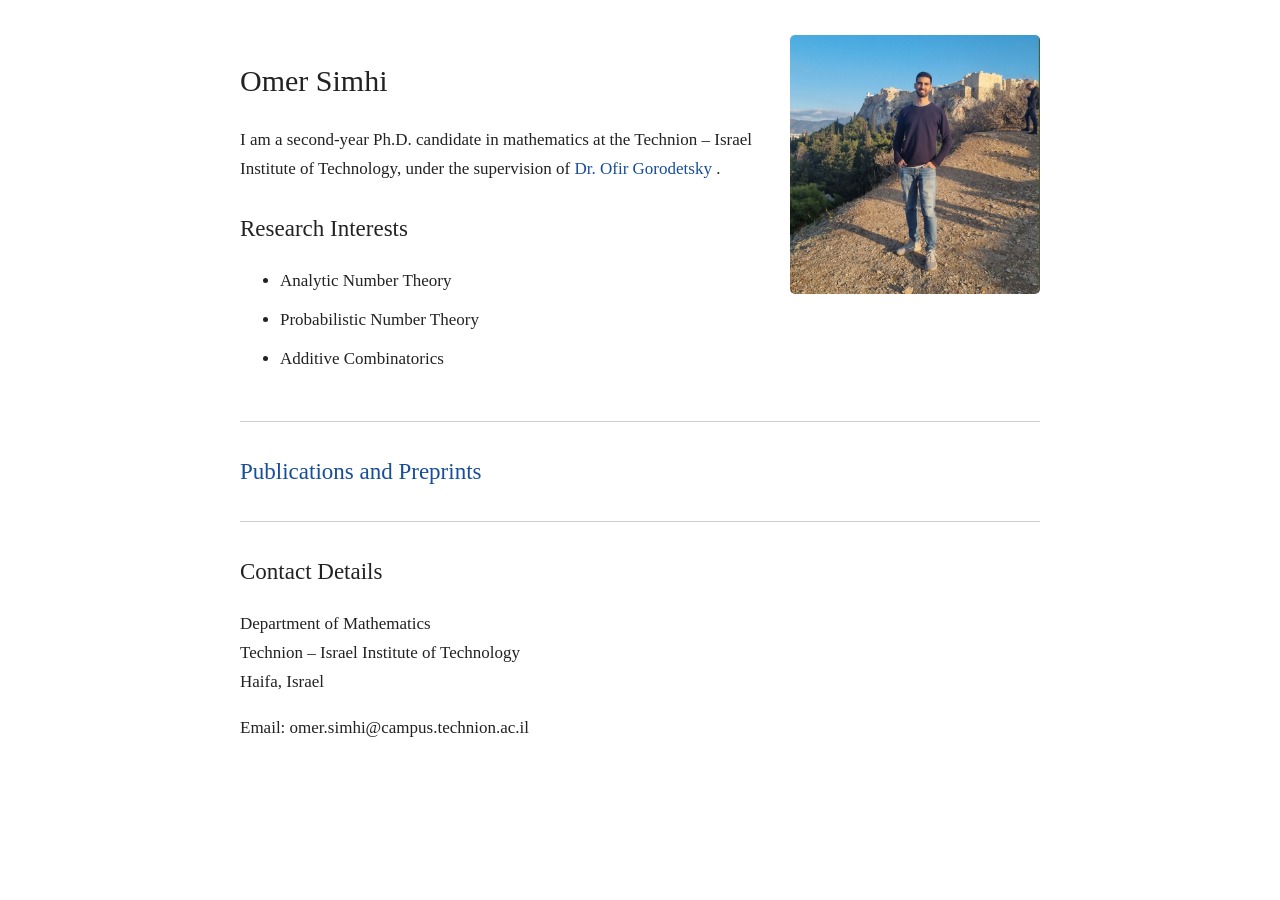
==== index.html @ 4840f5c9 "Update index.html" ====
<!DOCTYPE html>
<html lang="en">
<head>
    <meta charset="UTF-8">
    <meta name="viewport" content="width=device-width, initial-scale=1">
    <title>Omer Simhi - Homepage</title>
    <link rel="stylesheet" href="style.css">
</head>

<body>
<main>

    <div class="top-section">

        <div class="top-text">

            <h1>Omer Simhi</h1>

            <p>
                I am a second-year Ph.D. candidate in mathematics
                at the Technion – Israel Institute of Technology,
                under the supervision of
                <a href="https://ofir-gorodetsky.github.io/">
                    Dr. Ofir Gorodetsky
                </a>.
            </p>

            <h2>Research Interests</h2>

            <ul>
                <li>Analytic Number Theory</li>
                <li>Probabilistic Number Theory</li>
                <li>Additive Combinatorics</li>
            </ul>

        </div>

        <img src="images/Omer_Simhi_personal_page.png"
             alt="Omer Simhi"
             class="profile-photo">

    </div>

    <hr>

    <h2>
        <a href="publications.html">
            Publications and Preprints
        </a>
    </h2>

    <hr>

    <h2>Contact Details</h2>

    <p>
        Department of Mathematics<br>
        Technion – Israel Institute of Technology<br>
        Haifa, Israel
    </p>

    <p>Email: omer.simhi@campus.technion.ac.il</p>

</main>
</body>
</html>
---- style.css ----
body {
    font-family: Georgia, "Times New Roman", serif;
    font-size: 17px;
    line-height: 1.7;
    color: #222;
    background-color: white;
    margin: 0;
    padding: 35px 20px;
}

main {
    max-width: 800px;
    margin: 0 auto;
}

h1 {
    font-size: 30px;
    font-weight: normal;
}

h2 {
    font-size: 23px;
    font-weight: normal;
    margin-top: 25px;
}

a {
    color: #174d99;
    text-decoration: none;
}

a:hover {
    text-decoration: underline;
}

hr {
    border: none;
    border-top: 1px solid #ccc;
    margin: 30px 0;
}

li {
    margin-bottom: 10px;
}

/* Top section: text on left, photo on right */

.top-section {
    display: flex;
    align-items: flex-start;
    justify-content: space-between;
    gap: 30px;
}

.top-text {
    flex: 1;
    min-width: 0;
}

.profile-photo {
    width: 250px;
    max-width: 35%;
    height: auto;
    border-radius: 5px;
    flex-shrink: 0;
    margin-left: auto;
}

/* Mobile devices */

@media (max-width: 650px) {
    .top-section {
        flex-direction: column;
    }

    .profile-photo {
        width: 200px;
        max-width: 100%;
        align-self: flex-end;
        margin-left: 0;
    }
}
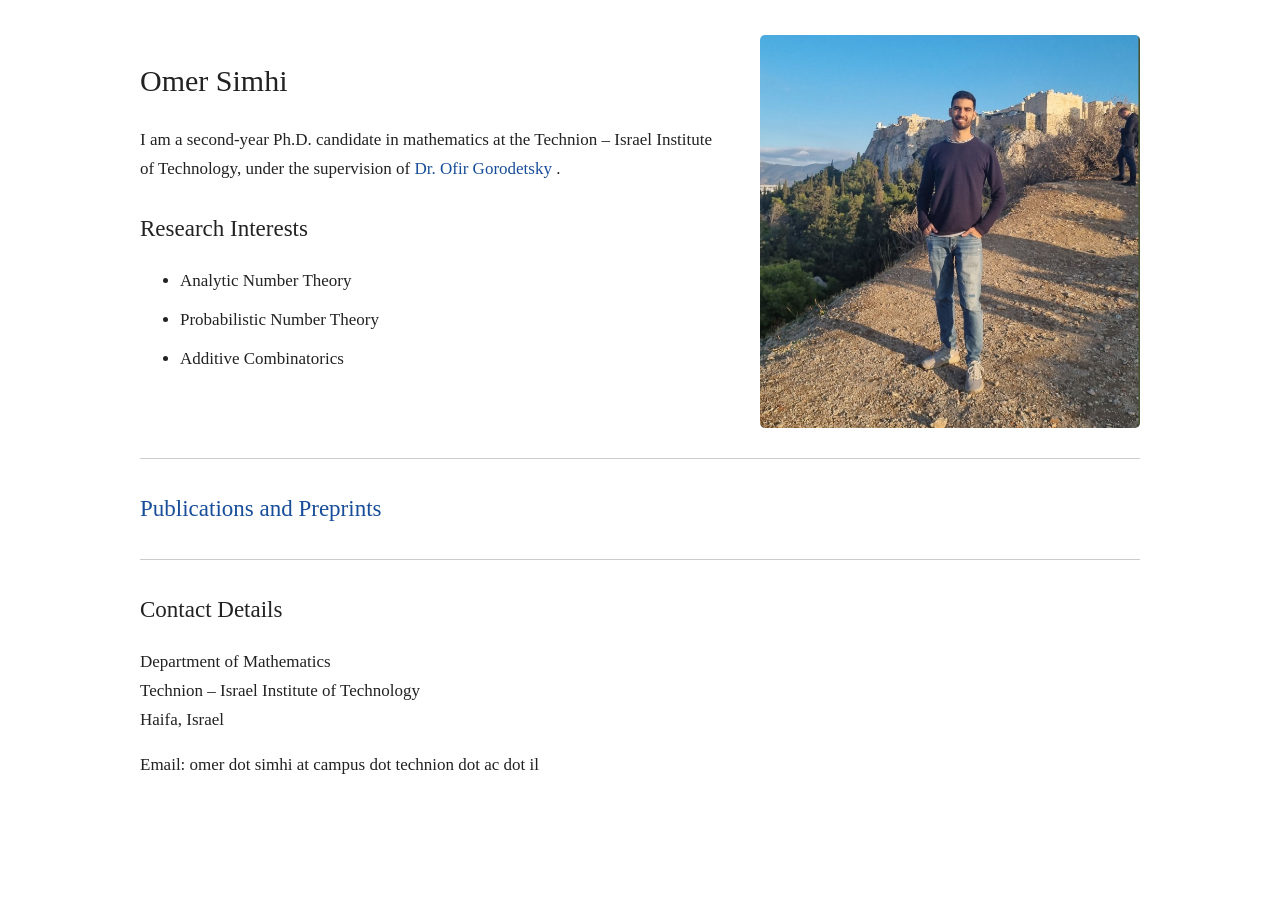
==== commit 9d789c23: "Update index.html" ====
--- a/index.html
+++ b/index.html
@@ -59,7 +59,7 @@
         Haifa, Israel
     </p>
 
-    <p>Email: omer.simhi@campus.technion.ac.il</p>
+    <p>Email: omer dot simhi at campus dot technion dot ac dot il</p>
 
 </main>
 </body>
--- a/style.css
+++ b/style.css
@@ -9,7 +9,7 @@
 }
 
 main {
-    max-width: 800px;
+    max-width: 1000px;
     margin: 0 auto;
 }
 
@@ -58,8 +58,8 @@
 }
 
 .profile-photo {
-    width: 250px;
-    max-width: 35%;
+    width: 380px;
+    max-width: none;
     height: auto;
     border-radius: 5px;
     flex-shrink: 0;
@@ -74,7 +74,7 @@
     }
 
     .profile-photo {
-        width: 200px;
+        width: 280px;
         max-width: 100%;
         align-self: flex-end;
         margin-left: 0;
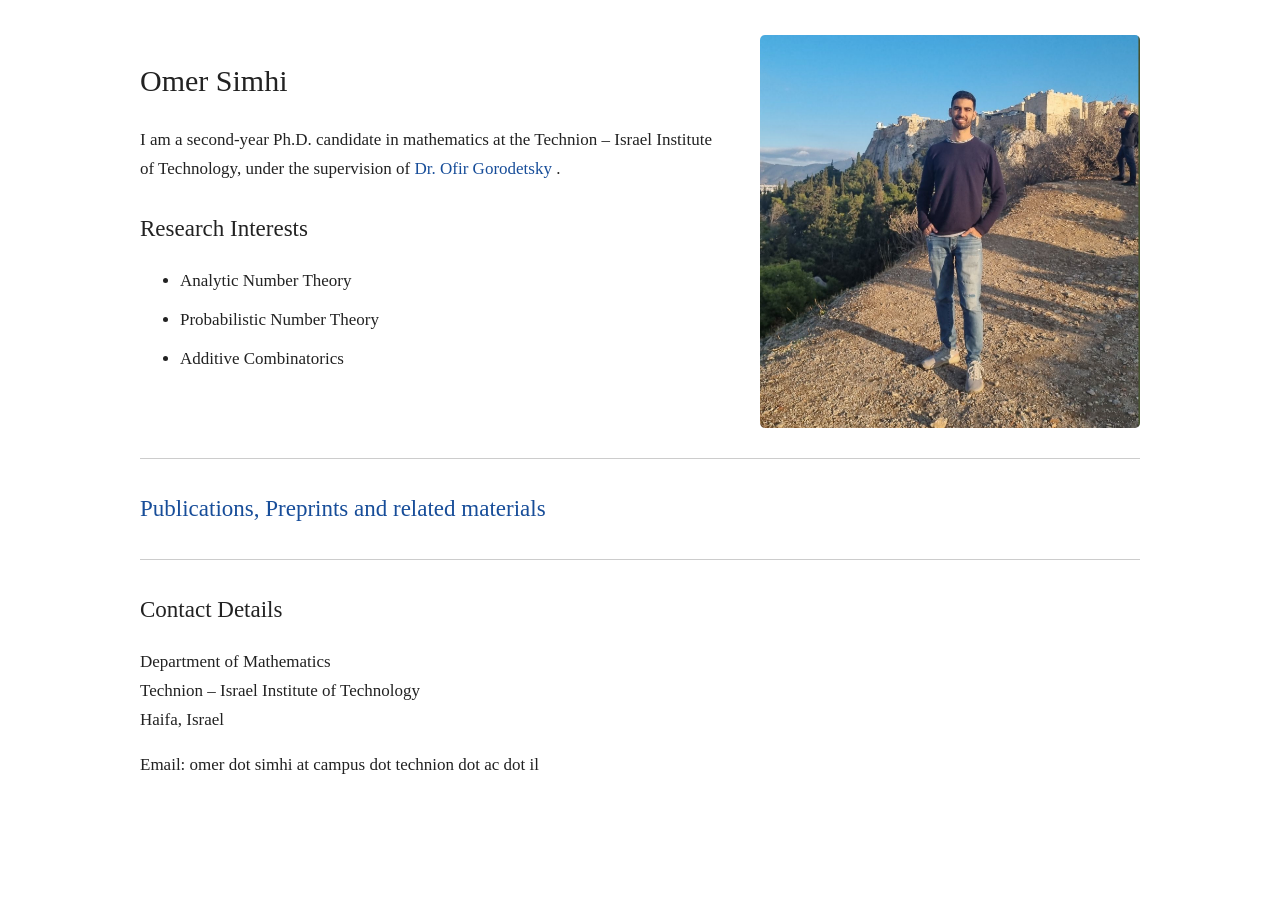
==== commit cbcc4cc5: "Update index.html" ====
--- a/index.html
+++ b/index.html
@@ -45,7 +45,7 @@
 
     <h2>
         <a href="publications.html">
-            Publications and Preprints
+            Publications, Preprints and related materials 
         </a>
     </h2>
 
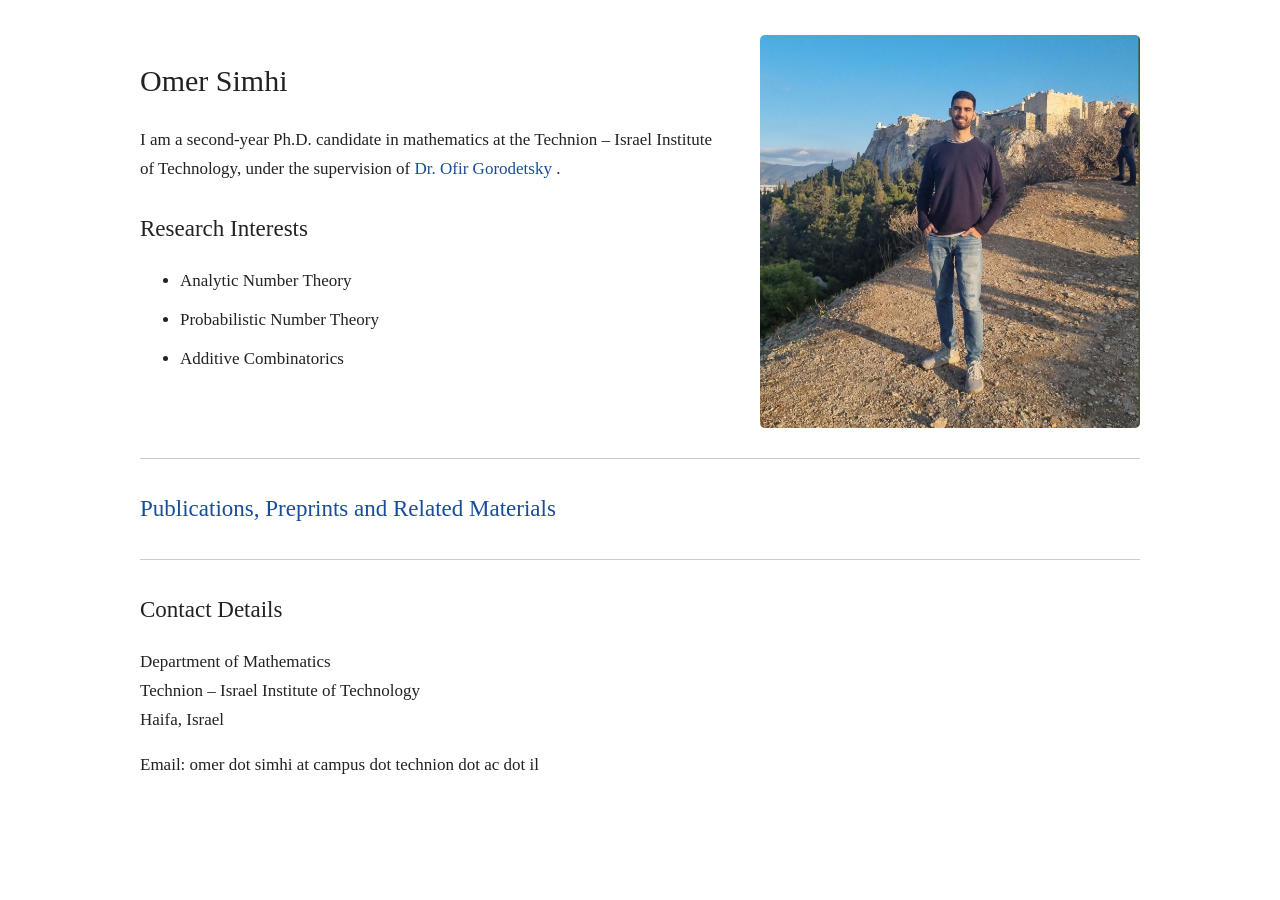
==== commit ca7b7aee: "Update index.html" ====
--- a/index.html
+++ b/index.html
@@ -3,7 +3,11 @@
 <head>
     <meta charset="UTF-8">
     <meta name="viewport" content="width=device-width, initial-scale=1">
-    <title>Omer Simhi - Homepage</title>
+    <title>Omer Simhi's Homepage</title>
+    <meta name="google-site-verification" content="tsC0pxnZQg6XlMmsZlOdSjW5fULw8VJpE8fSAgD1FI8" />
+
+<meta name="description"
+      content="Omer Simhi is a Ph.D. student in mathematics at the Technion, supervised by Dr. Ofir Gorodetsky. His research interests are analytic number theory, probabilistic number theory, and additive combinatorics.">
     <link rel="stylesheet" href="style.css">
 </head>
 
@@ -45,7 +49,7 @@
 
     <h2>
         <a href="publications.html">
-            Publications, Preprints and related materials 
+            Publications, Preprints and Related Materials 
         </a>
     </h2>
 
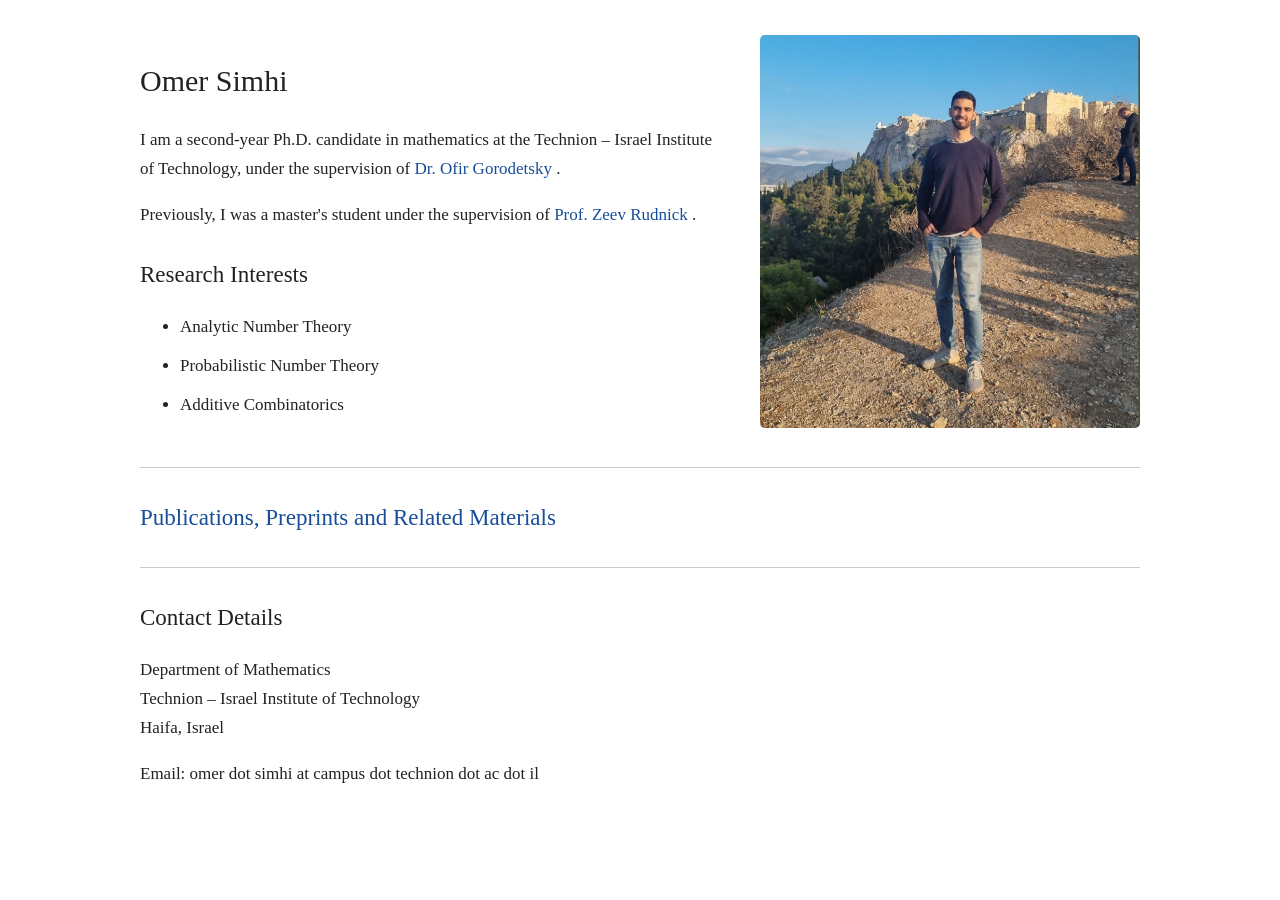
==== commit 7dfef7b5: "Update index.html" ====
--- a/index.html
+++ b/index.html
@@ -29,6 +29,13 @@
                 </a>.
             </p>
 
+            <p>
+                Previously, I was a master's student under the supervision of
+                <a href="https://www.math.tau.ac.il/~rudnick/">
+                    Prof. Zeev Rudnick
+                </a>.
+            </p>
+
             <h2>Research Interests</h2>
 
             <ul>
@@ -49,7 +56,7 @@
 
     <h2>
         <a href="publications.html">
-            Publications, Preprints and Related Materials 
+            Publications, Preprints and Related Materials
         </a>
     </h2>
 
